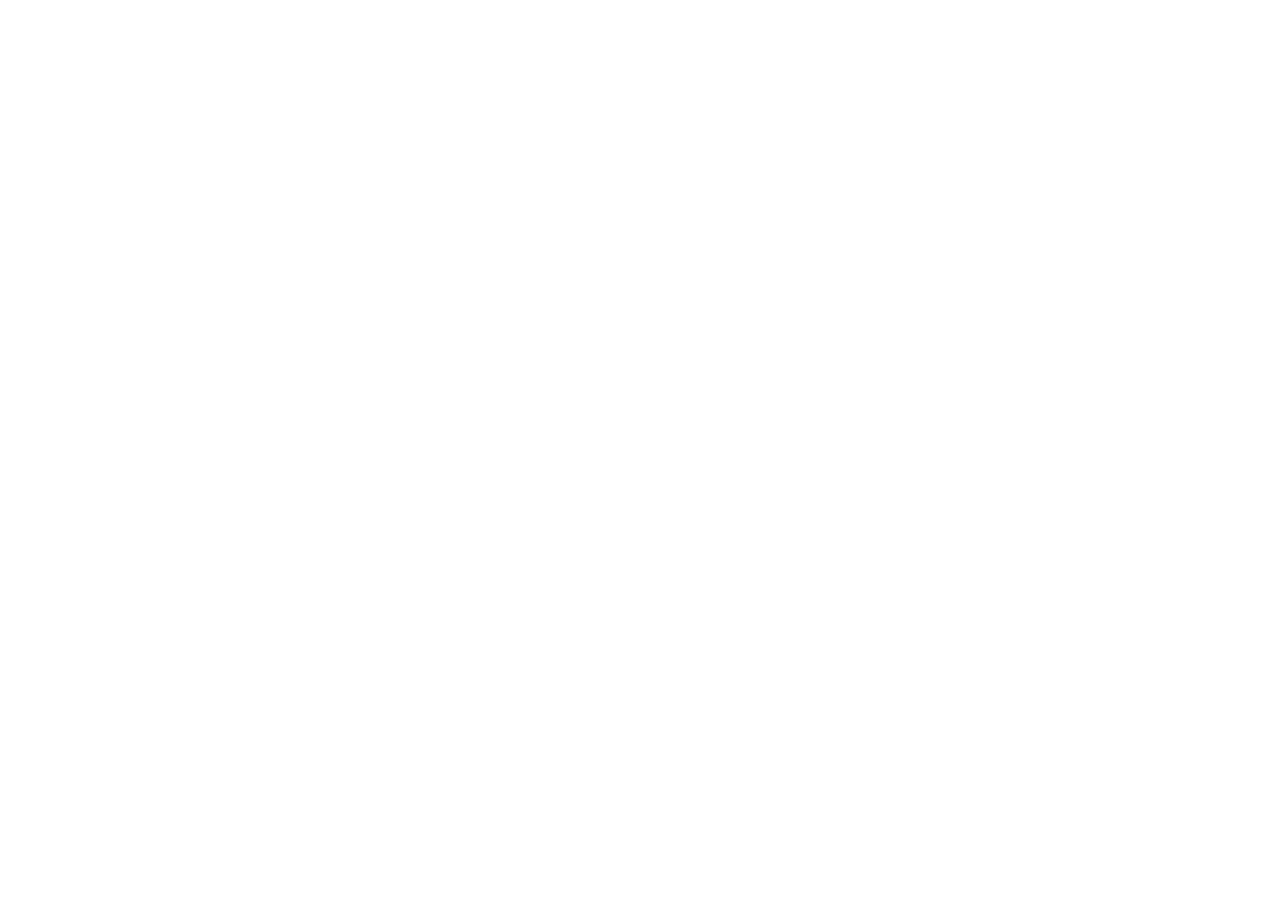
==== blog.html @ f9755075 "primera version inicio" ====
<!DOCTYPE html>
<html lang="en">
<head>
    <meta charset="UTF-8">
    <meta http-equiv="X-UA-Compatible" content="IE=edge">
    <meta name="viewport" content="width=device-width, initial-scale=1.0">
    <title>Document</title>
</head>
<body>
    
</body>
</html>
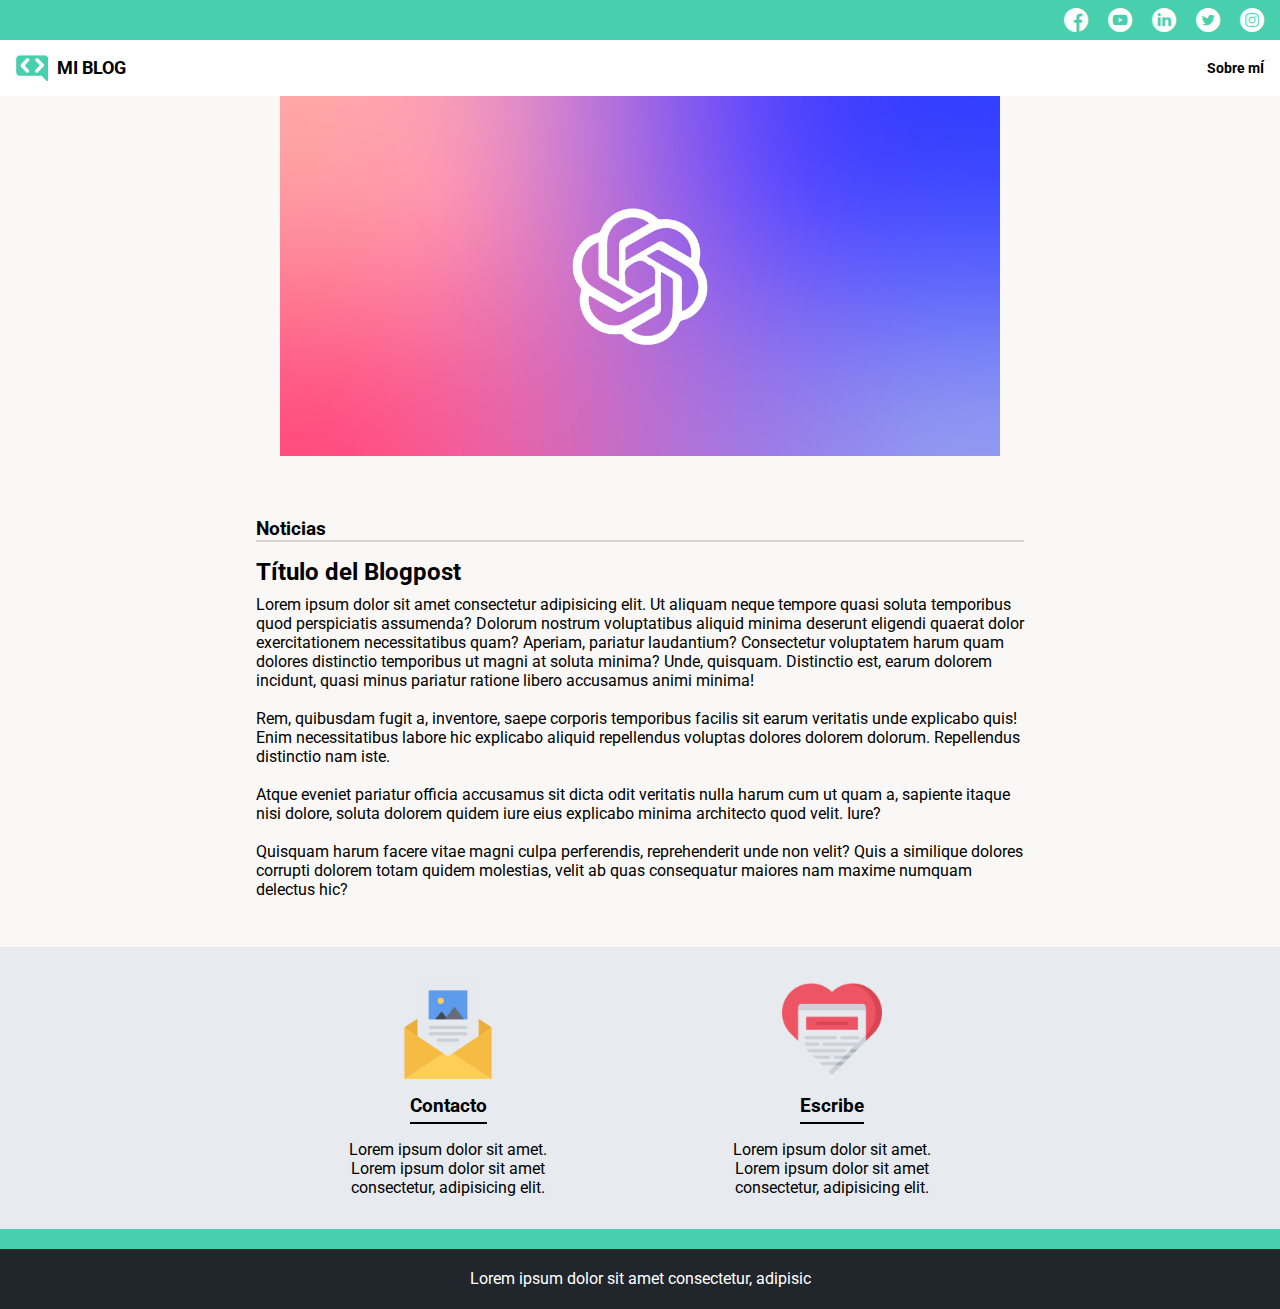
==== commit 8ae22849: "v2" ====
--- a/blog.html
+++ b/blog.html
@@ -4,9 +4,90 @@
     <meta charset="UTF-8">
     <meta http-equiv="X-UA-Compatible" content="IE=edge">
     <meta name="viewport" content="width=device-width, initial-scale=1.0">
-    <title>Document</title>
+    <title>Mi blog</title>
+    <link rel="stylesheet" href="./styles/style.css">
+    <link rel="stylesheet" href="./styles/style-tablet.css" media="screen and (min-width:600px)">
+    <link rel="stylesheet" href="./font/flaticon.css">
+
+    <link rel="preconnect" href="https://fonts.googleapis.com">
+    <link rel="preconnect" href="https://fonts.gstatic.com" crossorigin>
+    <link href="https://fonts.googleapis.com/css2?family=Roboto+Mono:ital,wght@0,500;0,700;1,400&family=Roboto+Slab:wght@500;700&family=Roboto:wght@400;500;700;900&display=swap" rel="stylesheet">
 </head>
 <body>
-    
+    <div class="page">
+        <header >
+            <section class="social-networks">
+                <ul >
+                    <li><a>
+                        <span class="flaticon-001-facebook"></span>
+                    </a></li>
+                    <li><a>
+                        <span class="flaticon-008-youtube"></span>
+                    </a></li>
+                    <li><a>
+                        <span class="flaticon-010-linkedin"></span>
+                    </a></li>
+                    <li><a>
+                        <span class="flaticon-013-twitter-1"></span>
+                    </a></li>
+                    <li><a>
+                        <span class="flaticon-011-instagram"></span>
+                    </a></li>
+                </ul>
+            </section>
+            <nav>
+                <a href="" class="my-blog">
+                    <img src="./assets/images/Logo.png" alt="">
+                    <h2>MI BLOG</h2>
+                </a>
+                    <li><a class="navar__about-me" href="./perfil.html"><h2>Sobre mÍ</h2></a></li>
+            </nav>
+        </header>
+        <main>
+            <section  class="blog__image">
+                <img src="./assets/images/open-ai.png" alt="">
+            </section>
+            <section class="blog__content">
+                <h3>Noticias</h3>
+                <h2>Título del Blogpost</h2>
+                <p>Lorem ipsum dolor sit amet consectetur adipisicing elit. Ut aliquam neque tempore quasi soluta temporibus quod perspiciatis assumenda? Dolorum nostrum voluptatibus aliquid minima deserunt eligendi quaerat dolor exercitationem necessitatibus quam?
+                Aperiam, pariatur laudantium? Consectetur voluptatem harum quam dolores distinctio temporibus ut magni at soluta minima? Unde, quisquam. Distinctio est, earum dolorem incidunt, quasi minus pariatur ratione libero accusamus animi minima!
+                </p>
+                <br>
+                <p>
+                Rem, quibusdam fugit a, inventore, saepe corporis temporibus facilis sit earum veritatis unde explicabo quis! Enim necessitatibus labore hic explicabo aliquid repellendus voluptas dolores dolorem dolorum. Repellendus distinctio nam iste.
+                </p>
+                <br>
+                <p>
+                Atque eveniet pariatur officia accusamus sit dicta odit veritatis nulla harum cum ut quam a, sapiente itaque nisi dolore, soluta dolorem quidem iure eius explicabo minima architecto quod velit. Iure?
+                </p>
+                <br>
+                <p>
+                Quisquam harum facere vitae magni culpa perferendis, reprehenderit unde non velit? Quis a similique dolores corrupti dolorem totam quidem molestias, velit ab quas consequatur maiores nam maxime numquam delectus hic?</p>
+            </section>
+            <section class="contact">
+                <div class="contact__card-container">
+                    <a href="" class="contact__card">
+                        <span class="contact__card--contacto"></span>
+                        <div class="contact__card--paragraph">
+                            <h3>Contacto</h3>
+                            <p>Lorem ipsum dolor sit amet. Lorem ipsum dolor sit amet consectetur, adipisicing elit.</p>
+                        </div>
+                    </a>
+                    <a href="" class="contact__card">
+                        <span class="contact__card--mensaje"></span>
+                        <div class="contact__card--paragraph">
+                            <h3>Escribe</h3>
+                            <p>Lorem ipsum dolor sit amet. Lorem ipsum dolor sit amet consectetur, adipisicing elit.</p>
+                        </div>
+                    </a>
+                </div>
+            </section>
+        </main>
+        <footer>
+            <p>Lorem ipsum dolor sit amet consectetur, adipisic</p>
+        </footer>
+    </div>
+        
 </body>
 </html>--- a/styles/style.css
+++ b/styles/style.css
@@ -0,0 +1,345 @@
+:root{
+    --roboto: 'Roboto', sans-serif;
+    --roboto-slab: 'Roboto Slab', serif;
+    --roboto-mono: 'Roboto Mono', monospace;
+
+    --primary-color: #48cfad;
+}
+
+*{
+    margin: 0;
+    padding: 0;
+    box-sizing: border-box;
+    list-style: none;
+    text-decoration: none;
+}
+
+body, html{
+    height: 100%;
+    width: 100vw;
+    position: relative;
+}
+
+.page{
+    position: relative;
+    min-height: 100%;
+    font-family: var(--roboto);
+    background-color: #FAF8F7;
+}
+
+main{
+    position: relative;
+    padding:6rem 0  5rem;
+    /* width: 100vw; */
+}
+
+.header-home{
+    position: absolute;
+}
+header{
+    position: fixed;
+    top: 0;
+    display: grid;
+    width: 100%;
+    z-index: 100;
+    grid-template-rows: 2.5rem 3.5rem;
+    align-items: center;
+}
+
+
+.social-networks{
+    height: 100%;
+    background-color: var(--primary-color);
+    display: flex;
+    justify-content: right;
+    align-items: center;
+    padding: 0 16px;
+}
+
+.social-networks img{
+    width: 1.5rem;
+}
+
+.social-networks ul{
+    display: flex
+}
+
+
+nav{
+    top: 2.5rem;
+    width: 100%;
+    display: flex;
+    justify-content: space-between;
+    padding: 0 16px;
+    align-items: center;
+    height: 3.5rem;
+    background-color: white;
+}
+
+.header-home nav{
+    background: linear-gradient(to bottom, rgb(0, 0, 0), rgba(255, 255, 255, 0) );
+}
+
+.my-blog{
+    display: flex;
+    align-items: center;
+}
+
+.my-blog img{
+    width: 32px;
+    margin-right: 1ch;
+}
+.my-blog h2{
+    font-size: 1.1rem;
+    height: auto;
+    color: #000;
+}
+
+.navar__about-me{
+    color: #000;
+    font-size: .6rem;
+}
+
+.header-home .my-blog h2, .header-home .navar__about-me{
+    color: white;
+}
+
+.home{
+    display: grid;
+    place-content: center;
+    align-items: center;
+    background-image: url("./../assets/images/Cover.png");
+    background-position: center;
+    background-repeat: no-repeat;
+    background-size: cover;
+    width: 100%;
+    height: calc(100vh - 2.5rem);
+    text-align: center;
+    position: relative;
+    top: 2.5rem;
+    padding: 32px;
+}
+
+.home__paragraph{
+    max-width: 400px;
+}
+
+.home h1{
+    position: relative;
+    color: white;
+    letter-spacing: 2px;
+    margin: 0 0 4vh;
+    font-family: var(--roboto-mono);
+    font-weight: 400;
+}
+
+.primary-button{
+    width: max-content;
+    display: inline-block;
+    background-color: var(--primary-color);
+    color: white;
+    padding: .4rem 1rem;
+    border-radius: 4px;
+}
+
+.primary-button:hover{
+    box-shadow: 2px 2px 4px lightgray;
+}
+
+.primary-button:active{
+    background-color: #2e846e;
+}
+
+
+/* .main-post__container{
+    background-color: #e7eaee;
+} */
+
+.main-post{
+    display: grid;
+    justify-content: center; 
+    background-color: #e7eaee;
+}
+.main-post__title{
+    text-align: left;
+    font-size: 1.4rem;
+    margin: auto;
+}
+
+.main-post img{
+    width: 100%;
+    height: 40vh;
+    max-height: 17rem;
+    object-fit: cover;
+}
+
+.main-post__content{
+    display: grid;
+    /* margin: 6.5rem 0 0; */
+}
+
+.main-post__content__paragraph{
+    padding: 16px;
+    display: flex;
+    flex-direction: column;
+}
+
+.main-post__content__paragraph p{
+    margin: 1rem 0;
+}
+
+.main-post__content__paragraph .primary-button{
+    place-self: center;
+}
+
+.post h2{
+    text-align: center;
+    margin: 3rem 0 0;
+    font-size: 2rem;
+}
+
+.last-post{
+    padding: 2rem 0;
+    display: flex;
+    overflow-y: scroll;    
+}
+
+.last-post__card{
+    color: black;
+    background-color: #e7eaee;
+    border-radius: 4px;
+    min-width: 18.8rem;
+    width: 18rem;
+    margin: 1rem 1rem;
+    padding: 16px;
+}
+
+.last-post__card:hover{
+    background-color: #d6d6d6;
+    cursor: pointer;
+}
+
+
+.last-post__card img{
+    object-fit: cover;
+    width: 100%;
+    height: 10rem;
+    border-radius: 4px;
+}
+
+.last-post__card h3{
+    margin: .5rem 0;
+}
+
+footer{
+    position: absolute;
+    bottom: 0;
+    left: 0;
+    width: 100%;
+    text-align: center;
+    border-top: var(--primary-color) 20px solid;
+    color: white;
+    width: 100%;
+    display: flex;
+    justify-content: center;
+    align-items: center;
+    background-color: #21262c;
+    height: 5rem;
+    padding: 15px;
+}
+
+.blog__image{
+    width: 100%;
+    max-width: 45rem;
+    margin: auto;
+}
+
+.blog__image img{
+    width: 100%;
+    height: 40vh;
+    max-height: 28rem;
+    object-fit: cover;
+}
+
+.blog__content{
+    margin: auto;
+    padding: 16px;
+    max-width: 50rem;
+}
+
+.blog__content h3{
+    margin: 0.6rem 0 1rem;
+    border-bottom: 2px solid lightgrey;
+}
+
+.blog__content h2{
+    margin: 0 0 .6rem;
+}
+
+.contact{
+    display: flex;
+    background-color: #e7eaee;
+    justify-content: center;
+
+
+}
+
+.contact__card-container{
+    display: flex;
+    flex-wrap: wrap;
+    width: 100%;
+    gap: 2rem;
+    padding: 32px;
+    max-width: 50rem;
+}
+
+.contact__card{
+    color: black;
+    text-align: center;
+    margin: auto;
+    display: flex;
+    align-items: center;
+    justify-content: center;
+    flex-direction: column;
+    max-width: 15rem;
+}
+
+.contact__card--paragraph{
+    display: flex;
+    flex-direction: column;
+}
+
+.contact__card--contacto{
+    background-image: url("./../assets/images/013-newsletter.png");
+    width: 100px;
+    height: 100px;
+    background-repeat: no-repeat;
+    background-size: contain;
+    grid-row: 1/3;
+    grid-column: 1/2;
+}
+
+.contact__card--mensaje{
+    background-image: url("./../assets/images/006-like.png");
+    width: 100px;
+    height: 100px;
+    background-repeat: no-repeat;
+    background-size: contain;
+    grid-row: 1/3;
+    grid-column: 1/2;
+}
+
+.contact__card--contacto img{
+    width: 100%;
+}
+
+.contact__card h3{
+    border-bottom: 2px solid black;
+    padding: 0 0 .3rem;
+    width: min-content; 
+    margin: 1rem auto;
+}
+
+.contact__card p{
+    grid-column: 2/3;
+}--- a/styles/style-tablet.css
+++ b/styles/style-tablet.css
@@ -0,0 +1,40 @@
+/* .main-post__container{
+    padding: 1rem 0 2rem;
+} */
+.main-post__title{
+    margin: 0 0 0 1ch;
+}
+.main-post__content{
+    max-width: 60rem;
+    grid-template-columns: 1fr 1fr;
+    grid-template-rows: 2rem auto;
+    margin: 0 0 2rem; 
+}
+.main-post__content img{
+    border-top-left-radius: 4px;
+    border-bottom-left-radius: 4px;
+    grid-column: 1/2;
+    grid-row: 2/3;
+    height: 100%;
+}
+.main-post .main-post__content__paragraph{
+    border-top-right-radius: 4px;
+    border-bottom-right-radius: 4px;
+    grid-column: 2/3;
+    grid-row: 2/3;
+    /* background-color: white; */
+}
+
+.last-post{
+    flex-wrap: wrap;
+    justify-content: center;
+}
+
+.blog__image img{
+    max-height: 30rem;    
+}
+
+.blog__content{
+    margin: 2rem auto;
+}
+
--- a/font/flaticon.css
+++ b/font/flaticon.css
@@ -0,0 +1,53 @@
+	/*
+  	Flaticon icon font: Flaticon
+  	Creation date: 20/12/2018 09:27
+  	*/
+
+
+@font-face {
+  font-family: "Flaticon";
+  src: url("./Flaticon.eot");
+  src: url("./Flaticon.eot?#iefix") format("embedded-opentype"),
+       url("./Flaticon.woff") format("woff"),
+       url("./Flaticon.ttf") format("truetype"),
+       url("./Flaticon.svg#Flaticon") format("svg");
+  font-weight: normal;
+  font-style: normal;
+}
+
+@media screen and (-webkit-min-device-pixel-ratio:0) {
+  @font-face {
+    font-family: "Flaticon";
+    src: url("./Flaticon.svg#Flaticon") format("svg");
+  }
+}
+
+[class^="flaticon-"]:before, [class*=" flaticon-"]:before,
+[class^="flaticon-"]:after, [class*=" flaticon-"]:after {   
+  font-family: Flaticon;
+        font-size: 30px;
+font-style: normal;
+margin-left: 20px;
+}
+
+.flaticon-001-facebook:before { content: "\f100"; }
+.flaticon-002-twitter:before { content: "\f101"; }
+.flaticon-003-whatsapp:before { content: "\f102"; }
+.flaticon-004-groupme:before { content: "\f103"; }
+.flaticon-005-kik:before { content: "\f104"; }
+.flaticon-006-skype:before { content: "\f105"; }
+.flaticon-007-periscope:before { content: "\f106"; }
+.flaticon-008-youtube:before { content: "\f107"; }
+.flaticon-009-itunes:before { content: "\f108"; }
+.flaticon-010-linkedin:before { content: "\f109"; }
+.flaticon-011-instagram:before { content: "\f10a"; }
+.flaticon-012-messenger:before { content: "\f10b"; }
+.flaticon-013-twitter-1:before { content: "\f10c"; }
+.flaticon-014-snapchat:before { content: "\f10d"; }
+.flaticon-015-reddit:before { content: "\f10e"; }
+
+
+.flaticon-001-facebook:before, .flaticon-013-twitter-1:before, .flaticon-003-whatsapp:before,.flaticon-008-youtube:before, .flaticon-010-linkedin:before, .flaticon-011-instagram:before{
+  color: white;
+  font-size: 1.5rem;
+}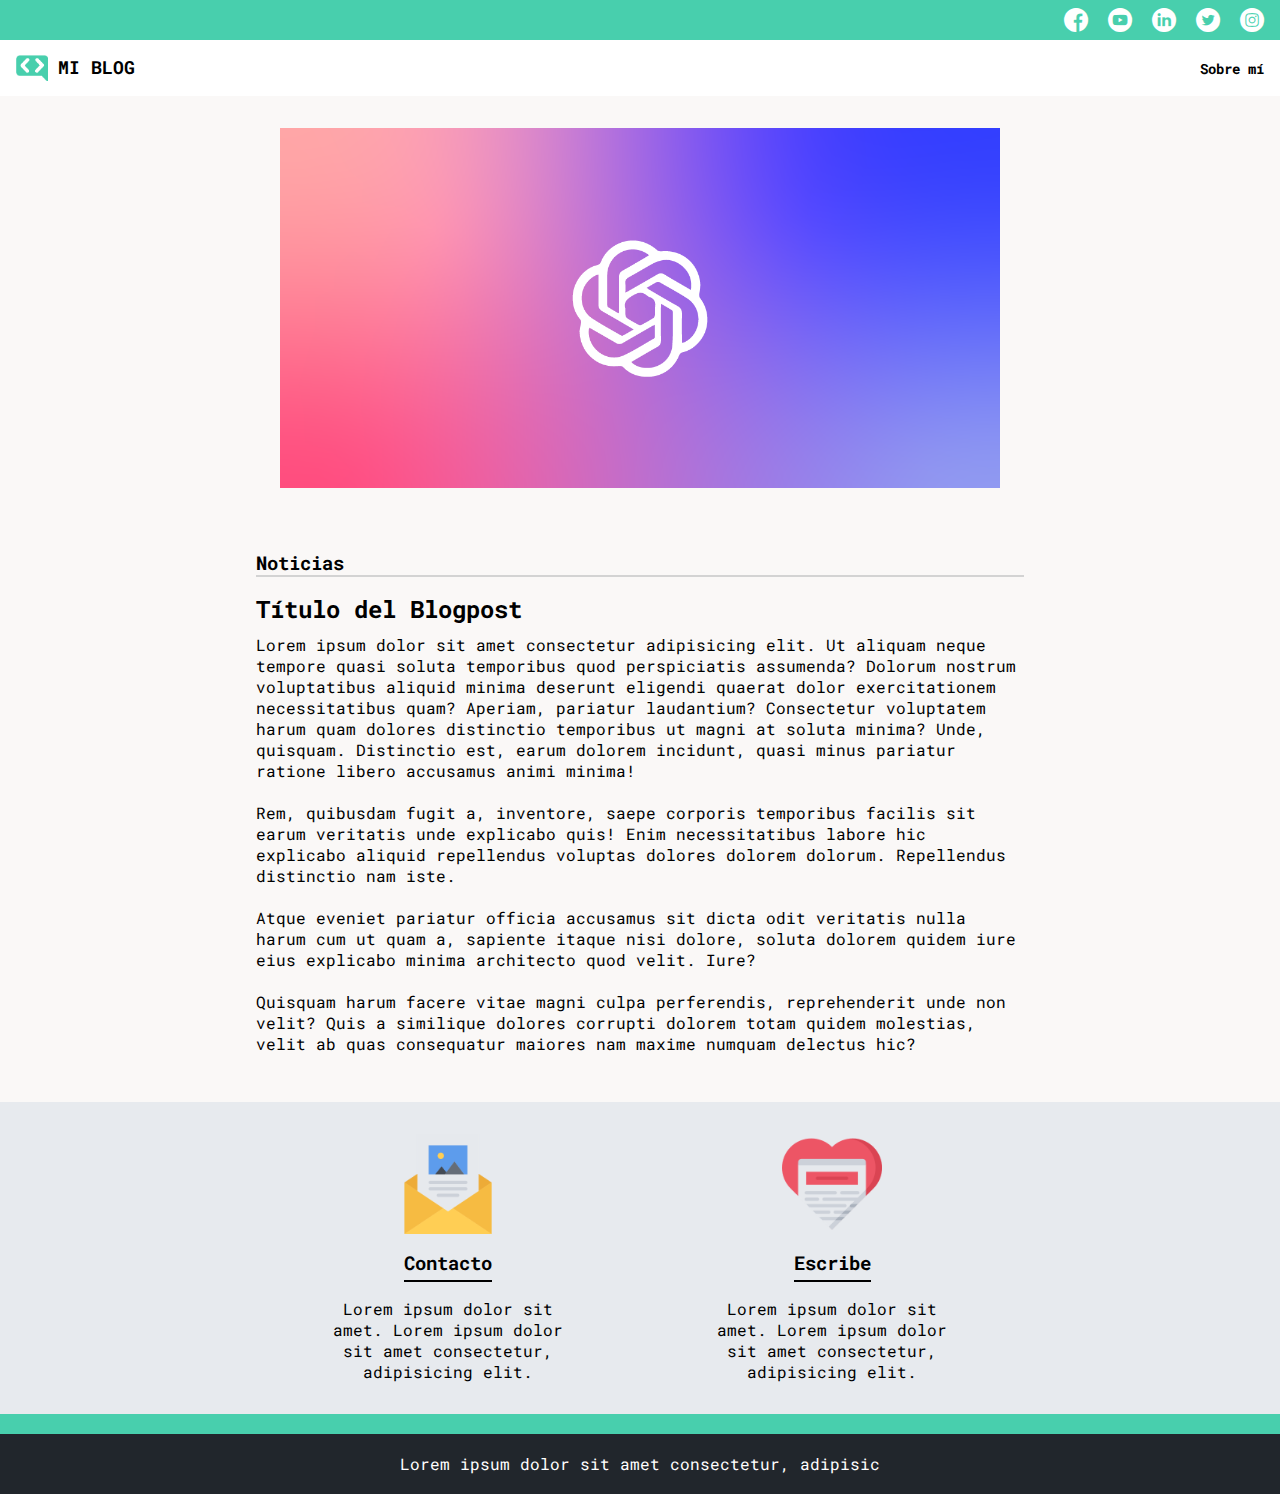
==== commit aa769923: "version final" ====
--- a/blog.html
+++ b/blog.html
@@ -40,7 +40,7 @@
                     <img src="./assets/images/Logo.png" alt="">
                     <h2>MI BLOG</h2>
                 </a>
-                    <li><a class="navar__about-me" href="./perfil.html"><h2>Sobre mÍ</h2></a></li>
+                    <a class="navar__about-me" href="./perfil.html"><h2>Sobre mí</h2></a>
             </nav>
         </header>
         <main>
--- a/styles/style.css
+++ b/styles/style.css
@@ -20,10 +20,14 @@
     position: relative;
 }
 
+body{
+    overflow-x: hidden;
+}
+
 .page{
     position: relative;
     min-height: 100%;
-    font-family: var(--roboto);
+    font-family: var(--roboto-mono);
     background-color: #FAF8F7;
 }
 
@@ -201,16 +205,18 @@
 .last-post{
     padding: 2rem 0;
     display: flex;
-    overflow-y: scroll;    
+    overflow-y: scroll;   
+    gap: 1rem; 
 }
 
 .last-post__card{
+    display: flex;
+    flex-direction: column;
     color: black;
     background-color: #e7eaee;
     border-radius: 4px;
     min-width: 18.8rem;
     width: 18rem;
-    margin: 1rem 1rem;
     padding: 16px;
 }
 
@@ -229,6 +235,10 @@
 
 .last-post__card h3{
     margin: .5rem 0;
+}
+
+.last-post p{
+    margin: 0 0 1rem;
 }
 
 footer{
@@ -257,7 +267,7 @@
 .blog__image img{
     width: 100%;
     height: 40vh;
-    max-height: 28rem;
+    max-height: 30rem;
     object-fit: cover;
 }
 
@@ -342,4 +352,5 @@
 
 .contact__card p{
     grid-column: 2/3;
-}+}
+
--- a/styles/style-tablet.css
+++ b/styles/style-tablet.css
@@ -28,9 +28,11 @@
 .last-post{
     flex-wrap: wrap;
     justify-content: center;
+    margin: initial 0;
 }
 
 .blog__image img{
+    margin-top: 2rem;
     max-height: 30rem;    
 }
 
@@ -38,3 +40,7 @@
     margin: 2rem auto;
 }
 
+.last-post::-webkit-scrollbar{
+    display: none;
+}
+
